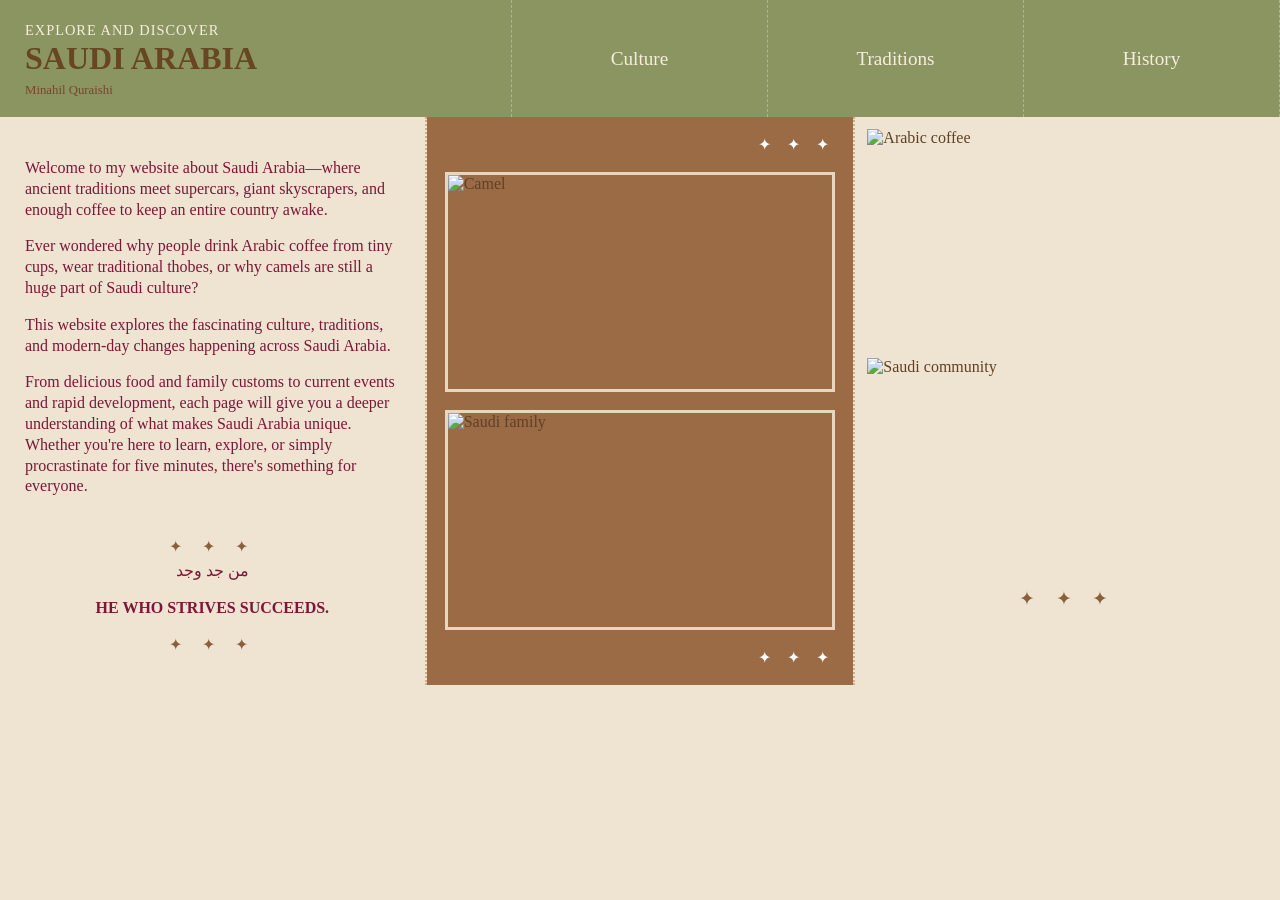
==== index.html @ 86e84094 "Uploading files All files from Sprint 3 version 1 right after feedback. Reminder: already changed th" ====
<!DOCTYPE html>
<html lang="en">
<!--Tab name-->
<head>
    <meta charset="UTF-8">
    <title>Explore Saudi Arabia</title>
    <link rel="stylesheet" href="style.css">
</head>
<!--Header and Navigation Bar-->
<body>
<header>
<nav>
<a class="logo" href="index.html">
<span class="title">EXPLORE AND DISCOVER</span><br>
<span class="country">SAUDI ARABIA</span><br>
<span class="subtitle">Minahil Quraishi</span>
</a>
<a href="culture.html">Culture</a>
<a href="traditions.html">Traditions</a>
<a href="history.html">History</a>
</nav>
</header>
<!--Body Paragraphs-->
<main>
<section class="intro">
<p>
Welcome to my website about Saudi Arabia—where ancient traditions meet supercars, giant skyscrapers, and enough coffee to keep an entire country awake.
</p>
<p>
Ever wondered why people drink Arabic coffee from tiny cups, wear traditional thobes, or why camels are still a huge part of Saudi culture?
</p>
<p>
This website explores the fascinating culture, traditions, and modern-day changes happening across Saudi Arabia.
</p>
<p>
From delicious food and family customs to current events and rapid development, each page will give you a deeper understanding of what makes Saudi Arabia unique. Whether you're here to learn, explore, or simply procrastinate for five minutes, there's something for everyone.
</p>
<!--aesthetics-->
<div class="quote">
<div class="stars">✦ ✦ ✦</div>
<p class="arabic">
من جد وجد
</p>
<p class="english">
HE WHO STRIVES SUCCEEDS.
</p>
<div class="stars">✦ ✦ ✦</div>
</div>
</section>
<!--Images-->
<section class="image-panel">
<div class="top-stars">
✦ ✦ ✦
</div>
<img src="Images/Camel.jpg" alt="Camel">
<img src="Images/Family.jpg" alt="Saudi family">
<div class="bottom-stars">
✦ ✦ ✦
</div>
</section>

<section class="side-images">
<img src="Images/Coffee.jpg" alt="Arabic coffee">
<img src="Images/Community.jpg" alt="Saudi community">
<div class="side-stars">
✦ ✦ ✦
</div>
</section>

</main>

</body>
</html>
---- style.css ----
/* Makes padding and borders look proper on different screen sizes */
* {
   box-sizing: border-box;
}

/* stops images from becoming wider than their container boxes */
img {
   max-width: 100%;
   display: block;
}

/*code for the design*/
.intro h1{
   color:#7b1738;
   font-size:2.2rem;
   font-weight:normal;
   margin-top:0;
   margin-bottom:20px;
}
/*Code for the paragraph*/
.intro p{
   color:#7b1738;
}
/*styles the body, header and navigation including all classes I used in the respective sections. From line 24-131*/
body{
   margin:0;
   background:#efe4d1;
   font-family:Georgia, serif;
   color:#5f4127;
}
header{
   background:#8b9561;
}
nav{
   display:grid;
   grid-template-columns:2fr 1fr 1fr 1fr;
}
nav a{
   text-decoration:none;
   color:#f6eddc;
   text-align:center;
   padding:18px;
   border-right:1px dashed rgba(255,255,255,.3);
   display:flex;
   justify-content:center;
   align-items:center;
   font-size:1.2rem;
}
.logo{
   display:block;
   text-align:left;
   padding-left:25px;
}
.title{
   font-size:0.9rem;
   letter-spacing:1px;
}
.country{
   font-size:2rem;
   font-weight:bold;
   color:#684623;
}
.subtitle{
   font-size:0.8rem;
   color:#78452e;
}
main{
   display:grid;
   grid-template-columns:1fr 1fr 1fr;
}
.intro{
   padding:25px;
   border-right:2px dotted #ccb08d;
}
.intro p{
   font-size:1rem;
   line-height:1.3;
}
.quote{
   text-align:center;
   margin-top:40px;
}
.arabic{
   font-size:1.8rem;
   margin:5px;
}
.english{
   font-size:.85rem;
   font-weight:bold;
}
.stars{
   color:#8a603b;
   letter-spacing:8px;
}
.image-panel{
   background:#9b6b46;
   padding:18px;
   display:flex;
   flex-direction:column;
   gap:18px;
}
.image-panel img{
   width:100%;
   height:220px;
   object-fit:cover;
   border:3px solid #e8d7c0;
}
.top-stars,
.bottom-stars{
   text-align:right;
   color:white;
   letter-spacing:6px;
}
.side-images{
   padding:12px;
   border-left:2px dotted #ccb08d;
   display:flex;
   flex-direction:column;
   gap:14px;
}
.side-images img{
   width:100%;
   height:215px;
   object-fit:cover;
}
.side-stars{
   text-align:center;
   color:#8a603b;
   font-size:1.2rem;
   letter-spacing:8px;
}

/*History Page stuff*/
.history-page {
   background: #f3e7d2;
   min-height: calc(100vh - 106px);
   padding: 65px 0 90px;
   overflow-x: hidden;
   display: block;
}
.history-intro {
   display: flex;
   justify-content: center;
   align-items: center;
   gap: 70px;
   max-width: 900px;
   margin: 0 auto 70px;
   padding: 0 40px;
}

.history-intro h1 {
   color: #60351f;
   font-family: Georgia, serif;
   font-size: clamp(2.3rem, 5vw, 50px);
   line-height: 0.95;
   text-align: right;
   margin: 0;
}

.history-intro p {
   width: 300px;
   color: #60351f;
   font-family: Georgia, serif;
   font-size: 17px;
   line-height: 1.6;
   text-align: center;
}


.history-timeline {
   position: relative;

   display: flex;
   gap: 28px;

   width: 100%;
   max-width: 100%;
   box-sizing: border-box;

   overflow-x: auto;
   overflow-y: visible;

   padding: 75px 45px 55px;

   scroll-behavior: smooth;

   flex-wrap: nowrap;
   
   /* Important as it makes horizontal scrolling smoother on phones */
   
   -webkit-overflow-scrolling: touch;
}





.timeline-line {
   position: absolute;

   left: 0;
   right: 0;
   top: 50%;

   height: 2px;

   background: #a97950;

   z-index: 0;
}


.history-card::before {
   content: "";

   position: absolute;

   width: 13px;
   height: 13px;

   background: #a97950;

   border: 3px solid #f3e7d2;

   border-radius: 50%;

   left: 50%;
   top: -27px;

   transform: translateX(-50%);

   z-index: 5;
}



.history-card {
   position: relative;

   flex: 0 0 220px;

   width: 220px;
   min-width: 220px;

   height: 305px;

   perspective: 1000px;

   z-index: 2;
}


.card-inner {
   position: relative;

   width: 100%;
   height: 100%;

   transition: transform 0.7s ease;

   transform-style: preserve-3d;
}



.history-card:hover .card-inner {
   transform: rotateY(180deg);
}

.card-front,
.card-back {
   position: absolute;

   width: 100%;
   height: 100%;

   border-radius: 8px;

   overflow: hidden;

   backface-visibility: hidden;

   box-shadow: 0 5px 15px rgba(70, 45, 30, 0.18);
}


.card-front {
   background: #a8754d;
}


.card-front img {
   width: 100%;
   height: 100%;

   object-fit: cover;

   display: block;
}


.card-front::after {
   content: "";

   position: absolute;

   inset: 0;

   background: linear-gradient(
       transparent 45%,
       rgba(40, 25, 15, 0.85)
   );
}

.card-label {
   position: absolute;

   bottom: 20px;
   left: 20px;
   right: 20px;

   color: white;

   z-index: 2;
}


.card-label span {
   font-size: 13px;
   font-weight: bold;
   letter-spacing: 0.5px;
}


.card-label h2 {
   margin: 5px 0 0;

   font-family: Georgia, serif;

   font-size: 25px;
   line-height: 1.1;
}

.card-back {
   background: #fffaf1;

   padding: 28px;

   box-sizing: border-box;

   transform: rotateY(180deg);

   display: flex;
   flex-direction: column;
   justify-content: center;
}


.card-back .card-year {
   color: #9a633e;

   font-size: 13px;

   font-weight: bold;

   margin-bottom: 8px;
}


.card-back h2 {
   color: #60351f;

   font-family: Georgia, serif;

   font-size: 25px;

   margin: 0 0 15px;
}


.card-back p {
   color: #60351f;

   font-family: Georgia, serif;

   font-size: 14px;

   line-height: 1.6;

   margin: 0;
}


@media (max-width: 700px) {

   .history-intro {
       flex-direction: column;
       gap: 25px;
   }

   .history-intro h1 {
       text-align: center;
       font-size: 40px;
   }

   .history-intro p {
       width: 90%;
   }

   .history-timeline {
       overflow-x: auto;

       width: 100%;

       box-sizing: border-box;

       justify-content: flex-start;
   }

}

/* Code for the responsive part */


/* Code SPECIFICALLY for Tablets */

   @media (max-width: 1000px) {

      /* Makes the navigation slightly smaller */
      nav a {
         font-size: 1rem;
         padding: 15px;
      }
   
      .country {
         font-size: 1.7rem;
      }
   
      /* Gives the History intro less space */
      .history-intro {
         gap: 40px;
         max-width: 800px;
      }
   
      .history-intro p {
         width: 260px;
      }
   
      /* Slightly makes the history cards smaller */
      .history-card {
         width: 210px;
         min-width: 210px;
         flex-basis: 210px;
         height: 290px;
      }
   }
   
   
   /* Code SPECIFICALLY for phones */
   
   @media (max-width: 700px) {
   
      /* Code for the header */
   
      /* Changes the columns to 2 so it doesn't get squashed */
      nav {
         grid-template-columns: 1fr 1fr;
      }
   
      .logo {
         padding: 15px;
      }
   
      .title {
         font-size: 0.7rem;
      }
   
      .country {
         font-size: 1.5rem;
      }
   
      .subtitle {
         font-size: 0.7rem;
      }
   
      nav a {
         font-size: 1rem;
         padding: 14px;
      }
   
   
      /* The culture page */
   
      /* Changes it to one column so it doesn't get squashed */
      main {
         grid-template-columns: 1fr;
      }
   
      .intro {
         border-right: none;
         border-bottom: 2px dotted #ccb08d;
         padding: 30px 25px;
      }
   
      .intro h1 {
         font-size: 2rem;
         text-align: center;
      }
   
      .intro p {
         text-align: center;
         line-height: 1.5;
      }
   
      .image-panel {
         padding: 15px;
      }
   
      .image-panel img {
         height: auto;
         min-height: 180px;
      }
   
      .side-images {
         border-left: none;
         border-top: 2px dotted #ccb08d;
         padding: 20px;
      }
   
      .side-images img {
         height: auto;
         min-height: 180px;
      }
   
   
      /* History introduction */
   
      /* Stacks the history cards from side-to-side. This is SPECIFICALLY for phones as mentioned above.*/
      .history-intro {
         flex-direction: column;
         gap: 25px;
   
         padding: 0 25px;
   
         margin-bottom: 40px;
      }
   
      .history-intro h1 {
         text-align: center;
         font-size: 2.5rem;
      }
   
      .history-intro p {
         width: 100%;
         max-width: 450px;
         font-size: 16px;
      }
   
   
      /* History timeline code */
   
      /* History cards stay horizontal */
      .history-timeline {
         padding: 65px 25px 45px;
         gap: 20px;
      }
   
      /* Makes the cards small enough to fit on small phones */
      .history-card {
         width: 190px;
         min-width: 190px;
         flex-basis: 190px;
         height: 275px;
      }
   
      .card-label {
         bottom: 15px;
         left: 15px;
         right: 15px;
      }
   
      .card-label h2 {
         font-size: 21px;
      }
   
      .card-back {
         padding: 20px;
      }
   
      .card-back h2 {
         font-size: 21px;
         margin-bottom: 10px;
      }
   
      .card-back p {
         font-size: 13px;
         line-height: 1.5;
      }
   }
   
   
   /* For super small phone. SPECIFICALLY. */
   
   @media (max-width: 450px) {
   
      /* Puts the logo on top */
      .logo {
         grid-column: span 2;
         text-align: center;
         padding: 12px;
      }
   
      nav a {
         padding: 12px 8px;
         font-size: 0.95rem;
      }
   
      .history-intro h1 {
         font-size: 2.2rem;
      }
   
      /* Slightly smaller than normal on small phone */
      .history-card {
         width: 175px;
         min-width: 175px;
         flex-basis: 175px;
         height: 255px;
      }
   
      .card-back {
         padding: 17px;
      }
   
      .card-back p {
         font-size: 12px;
      }
   }
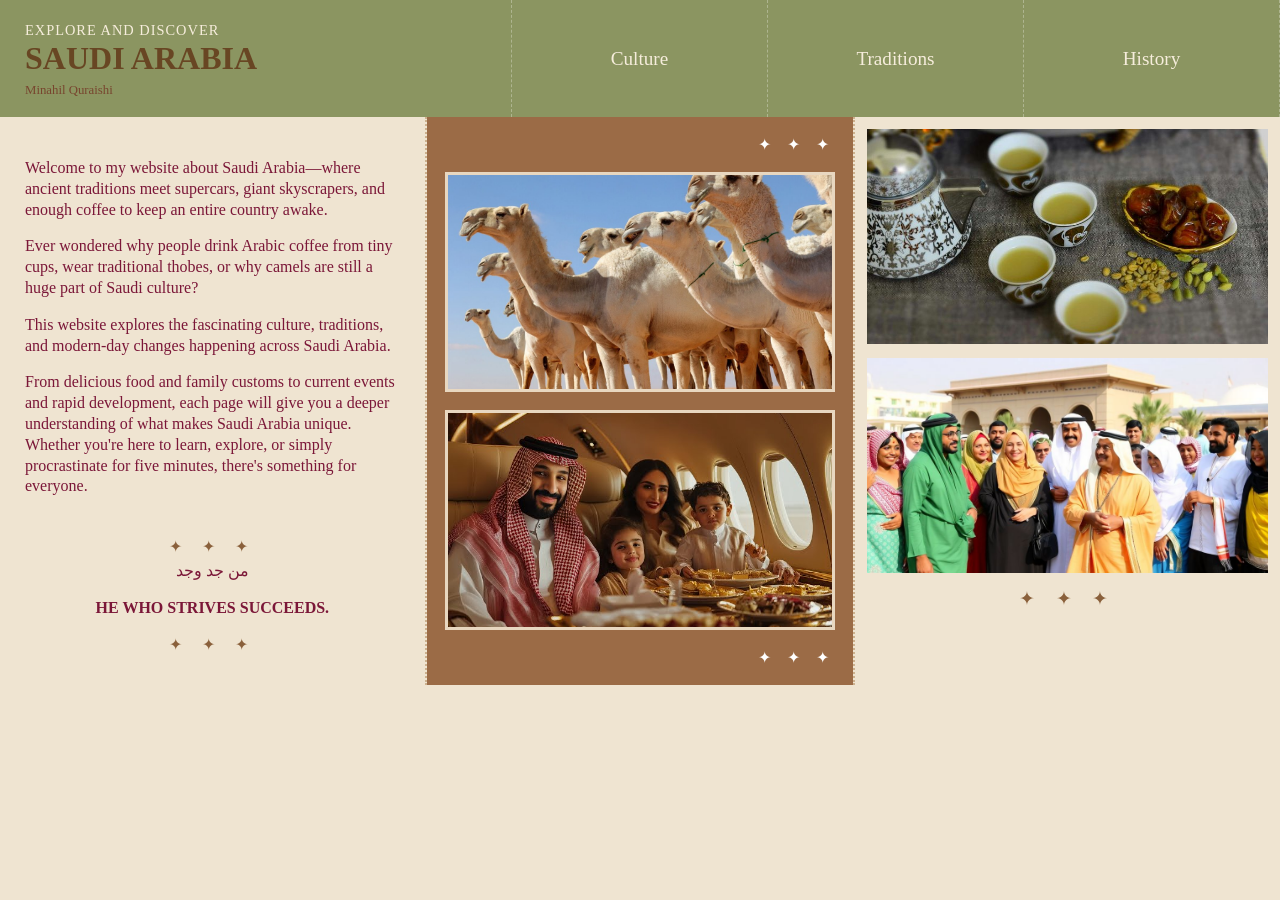
==== commit 0ccd05bf: "Moved the images to one folder and fixed indentations." ====
--- a/index.html
+++ b/index.html
@@ -1,73 +1,84 @@
 <!DOCTYPE html>
 <html lang="en">
 <!--Tab name-->
+
 <head>
     <meta charset="UTF-8">
     <title>Explore Saudi Arabia</title>
     <link rel="stylesheet" href="style.css">
 </head>
 <!--Header and Navigation Bar-->
+
 <body>
-<header>
-<nav>
-<a class="logo" href="index.html">
-<span class="title">EXPLORE AND DISCOVER</span><br>
-<span class="country">SAUDI ARABIA</span><br>
-<span class="subtitle">Minahil Quraishi</span>
-</a>
-<a href="culture.html">Culture</a>
-<a href="traditions.html">Traditions</a>
-<a href="history.html">History</a>
-</nav>
-</header>
-<!--Body Paragraphs-->
-<main>
-<section class="intro">
-<p>
-Welcome to my website about Saudi Arabia—where ancient traditions meet supercars, giant skyscrapers, and enough coffee to keep an entire country awake.
-</p>
-<p>
-Ever wondered why people drink Arabic coffee from tiny cups, wear traditional thobes, or why camels are still a huge part of Saudi culture?
-</p>
-<p>
-This website explores the fascinating culture, traditions, and modern-day changes happening across Saudi Arabia.
-</p>
-<p>
-From delicious food and family customs to current events and rapid development, each page will give you a deeper understanding of what makes Saudi Arabia unique. Whether you're here to learn, explore, or simply procrastinate for five minutes, there's something for everyone.
-</p>
-<!--aesthetics-->
-<div class="quote">
-<div class="stars">✦ ✦ ✦</div>
-<p class="arabic">
-من جد وجد
-</p>
-<p class="english">
-HE WHO STRIVES SUCCEEDS.
-</p>
-<div class="stars">✦ ✦ ✦</div>
-</div>
-</section>
-<!--Images-->
-<section class="image-panel">
-<div class="top-stars">
-✦ ✦ ✦
-</div>
-<img src="Images/Camel.jpg" alt="Camel">
-<img src="Images/Family.jpg" alt="Saudi family">
-<div class="bottom-stars">
-✦ ✦ ✦
-</div>
-</section>
+    <header>
+        <nav>
+            <a class="logo" href="index.html">
+                <span class="title">EXPLORE AND DISCOVER</span><br>
+                <span class="country">SAUDI ARABIA</span><br>
+                <span class="subtitle">Minahil Quraishi</span>
+            </a>
+            <a href="culture.html">Culture</a>
+            <a href="traditions.html">Traditions</a>
+            <a href="history.html">History</a>
+        </nav>
+    </header>
 
-<section class="side-images">
-<img src="Images/Coffee.jpg" alt="Arabic coffee">
-<img src="Images/Community.jpg" alt="Saudi community">
-<div class="side-stars">
-✦ ✦ ✦
-</div>
-</section>
+    <!--Body Paragraphs-->
+    <main>
+        <section class="intro">
+            <p>
+                Welcome to my website about Saudi Arabia—where ancient traditions meet supercars, giant skyscrapers, and
+                enough coffee to keep an entire country awake.
+            </p>
+            <p>
+                Ever wondered why people drink Arabic coffee from tiny cups, wear traditional thobes, or why camels are
+                still a huge part of Saudi culture?
+            </p>
+            <p>
+                This website explores the fascinating culture, traditions, and modern-day changes happening across Saudi
+                Arabia.
+            </p>
+            <p>
+                From delicious food and family customs to current events and rapid development, each page will give you
+                a deeper understanding of what makes Saudi Arabia unique. Whether you're here to learn, explore, or
+                simply procrastinate for five minutes, there's something for everyone.
+            </p>
 
-</main>
+            <!--aesthetics-->
+            <div class="quote">
+                <div class="stars">✦ ✦ ✦</div>
+                <p class="arabic">
+                    من جد وجد
+                </p>
+                <p class="english">
+                    HE WHO STRIVES SUCCEEDS.
+                </p>
+                <div class="stars">✦ ✦ ✦</div>
+            </div>
+        </section>
+        
+        <!--Images-->
+        <section class="image-panel">
+            <div class="top-stars">
+                ✦ ✦ ✦
+            </div>
+            <img src="Images/Camel.jpg" alt="Camel">
+            <img src="Images/Family.jpg" alt="Saudi family">
+            <div class="bottom-stars">
+                ✦ ✦ ✦
+            </div>
+        </section>
+
+        <section class="side-images">
+            <img src="Images/Coffee.jpg" alt="Arabic coffee">
+            <img src="Images/Community.jpg" alt="Saudi community">
+            <div class="side-stars">
+                ✦ ✦ ✦
+            </div>
+        </section>
+
+    </main>
 
 </body>
+
 </html>
